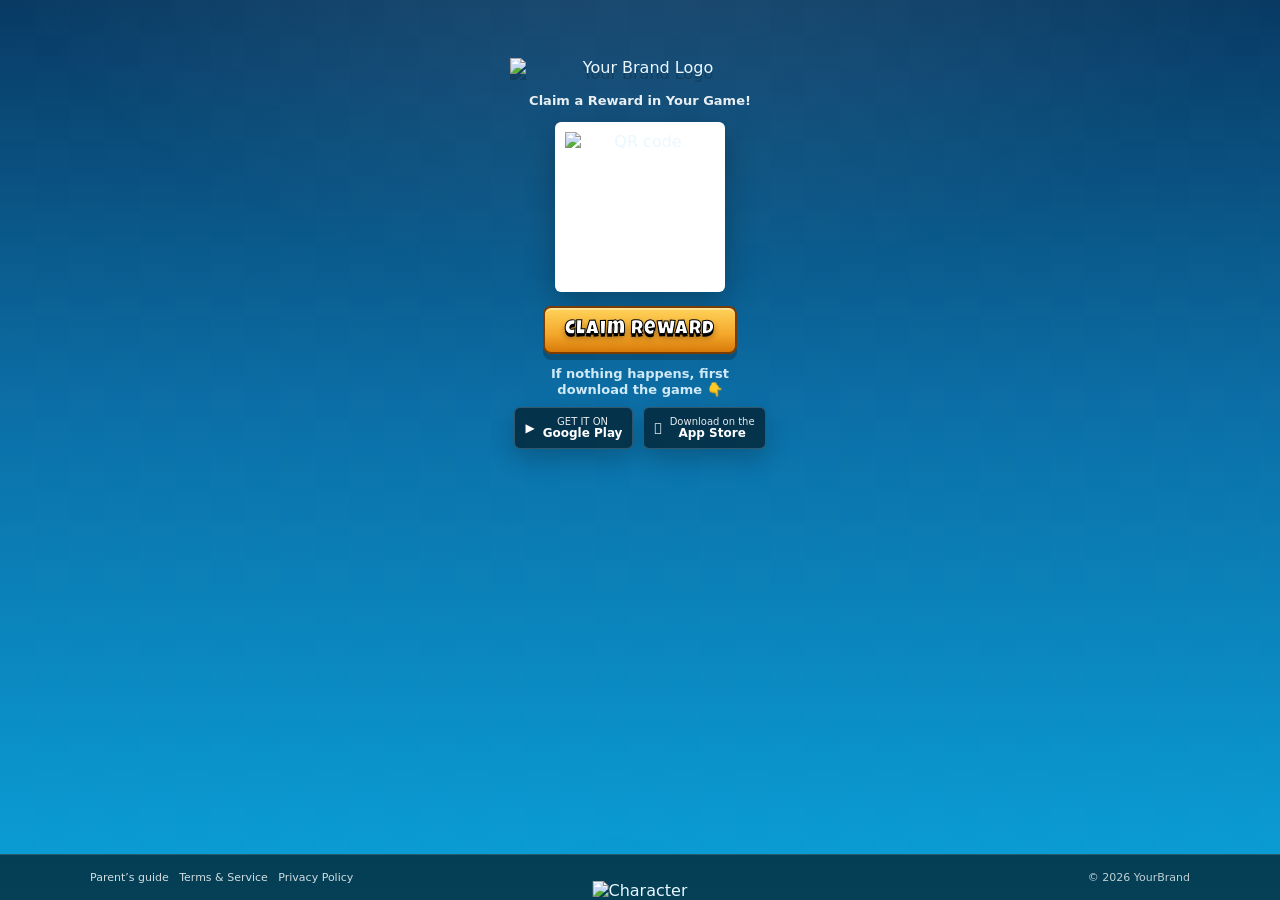
==== index.html @ 2d7a5dd2 "Add files via upload" ====
<!doctype html>
<html lang="en">
<head>
  <meta charset="utf-8" />
  <meta name="viewport" content="width=device-width, initial-scale=1" />
  <title>Claim a Reward</title>
  <link href="https://fonts.googleapis.com/css2?family=Luckiest+Guy&display=swap" rel="stylesheet">
  <style>
    :root{
      --bg-top:#083a63;
      --bg-mid:#0b6ea6;
      --bg-bottom:#0aa0d8;
      --text:#eaf7ff;
      --muted:#cfe9f7;
      --gold1:#ffd35a;
      --gold2:#f4a72b;
      --gold3:#d77a08;
      --panelShadow: 0 18px 40px rgba(0,0,0,.35);
    }

    *{ box-sizing:border-box; }
    body{
      margin:0;
      min-height:100vh;
      font-family: system-ui, -apple-system, Segoe UI, Roboto, Arial, sans-serif;
      color:var(--text);

      /* background gradient */
      background:
        radial-gradient(1100px 680px at 50% -120px, rgba(255,255,255,.10), transparent 60%),
        linear-gradient(180deg, var(--bg-top) 0%, var(--bg-mid) 45%, var(--bg-bottom) 100%);
      overflow-x:hidden;
    }

    /* subtle diamond pattern like the screenshot */
    body::before{
      content:"";
      position:fixed;
      inset:0;
      background:
        linear-gradient(45deg, rgba(255,255,255,.06) 25%, transparent 25%),
        linear-gradient(-45deg, rgba(255,255,255,.06) 25%, transparent 25%),
        linear-gradient(45deg, transparent 75%, rgba(255,255,255,.06) 75%),
        linear-gradient(-45deg, transparent 75%, rgba(255,255,255,.06) 75%);
      background-size: 70px 70px;
      background-position: 0 0, 0 35px, 35px -35px, -35px 0px;
      opacity:.18;
      pointer-events:none;
    }

    .page{
      position:relative;
      min-height:100vh;
      display:flex;
      flex-direction:column;
      align-items:center;
    }

    .center{
      width:min(560px, 92vw);
      margin-top:48px;
      text-align:center;
      padding:10px 12px 0;
    }

    /* Replace this with your own logo image if you want */
    .brand{
      display:flex;
      align-items:center;
      justify-content:center;
      gap:12px;
      margin-bottom:8px;
      user-select:none;
    }
    .brandBadge{
      width:52px;height:52px;
      border-radius:14px;
      background:linear-gradient(180deg, #ffe08b, #ffb134);
      display:grid;place-items:center;
      color:#3a2300;
      font-weight:900;
      box-shadow: 0 12px 25px rgba(0,0,0,.25);
    }
    .brandTitle{
      font-weight:900;
      letter-spacing:.6px;
      text-transform:uppercase;
      font-size:30px;
      line-height:1;
      text-shadow: 0 3px 0 rgba(0,0,0,.18);
      margin:0;
    }

    .subtitle{
      margin:8px 0 14px;
      font-size:13px;
      color:rgba(255,255,255,.9);
      font-weight:600;
    }

    .qr{
      width:170px;height:170px;
      margin:0 auto 14px;
      background:white;
      border-radius:6px;
      padding:10px;
      box-shadow: 0 10px 30px rgba(0,0,0,.25);
    }
    .qr img{ width:100%; height:100%; display:block; }

    /* gold “game-style” button */
    .btn{
  font-family: 'Luckiest Guy', cursive;
  font-size: 20px;
  letter-spacing: 1px;
  text-transform: capitalize;

  color: white;

  -webkit-text-stroke: 1px #000;   /* black outline */
  text-shadow:
    0 3px 0 #000,
    0 4px 6px rgba(0,0,0,.4);

  padding: 12px 20px;
  border-radius: 8px;
  border: 2px solid #7a3c00;

  background: linear-gradient(180deg, #ffd35a 0%, #f4a72b 60%, #d77a08 100%);
  box-shadow:
    0 6px 0 rgba(0,0,0,.22),
    inset 0 2px 0 rgba(255,255,255,.35);

  cursor: pointer;
}
    .btn:active{ transform: translateY(2px); }

    .hint{
      margin:12px 0 10px;
      font-size:13px;
      color:#cfe9f7;
      font-weight:700;
      line-height:1.2;
    }
    .hint span{ color:#ffd35a; }

    .stores{
      display:flex;
      gap:10px;
      justify-content:center;
      align-items:center;
      margin-top:8px;
      flex-wrap:wrap;
    }
    .store{
      display:inline-flex;
      align-items:center;
      gap:8px;
      padding:8px 10px;
      border-radius:6px;
      background:rgba(0,0,0,.55);
      border:1px solid rgba(255,255,255,.18);
      color:white;
      text-decoration:none;
      font-size:12px;
      box-shadow: 0 10px 25px rgba(0,0,0,.2);
    }
    .store .small{ font-size:10px; opacity:.9; display:block; }
    .store .big{ font-size:12px; font-weight:800; display:block; line-height:1.05; }

    /* mascot area */
    .mascotWrap{
      flex:1;
      display:flex;
      align-items:flex-end;
      justify-content:center;
      width:100%;
      padding-bottom:70px;
      pointer-events:none;
    }
    .mascot{
      width:min(340px, 70vw);
      filter: drop-shadow(0 18px 35px rgba(0,0,0,.35));
      opacity:.98;
    }

    /* footer bar */
    footer{
      width:100%;
      background:rgba(0,0,0,.60);
      border-top:1px solid rgba(255,255,255,.14);
      padding:16px 18px;
      font-size:11px;
      color:rgba(255,255,255,.75);
    }
    footer .row{
      max-width:1100px;
      margin:0 auto;
      display:flex;
      justify-content:space-between;
      gap:12px;
      flex-wrap:wrap;
      align-items:center;
    }
    footer a{
      color:rgba(255,255,255,.82);
      text-decoration:none;
    }
    footer a:hover{ text-decoration:underline; }

    @media (max-width:520px){
      .center{ margin-top:34px; }
      .brandTitle{ font-size:24px; }
      .qr{ width:155px;height:155px; }
      .mascotWrap{ padding-bottom:92px; }
    }
    .brandLogo{
        width: 260px;
        max-width: 80vw;
        height: auto;
        display:block;
        margin: 0 auto 8px;
        filter: drop-shadow(0 6px 0 rgba(0,0,0,.18));
}
.bottom-character{
  position: absolute;
  bottom: 0px; /* space above footer */
  left: 50%;
  transform: translateX(-50%);
  z-index: 1;
}

.bottom-character img{
  width: 150px;   /* adjust size here */
  max-width: 90vw;
  height: auto;
  filter: drop-shadow(0 25px 40px rgba(0,0,0,.35));
}
.popup-overlay{
  position: fixed;
  inset: 0;
  background: rgba(0,0,0,.7);
  display: none;
  align-items: center;
  justify-content: center;
  z-index: 9999;
}

.popup-overlay.show{
  display:flex;
}

.popup-box{
  width: min(600px, 95vw);
  max-height: 80vh;
  overflow-y: auto;
  background: #0f2f45;
  border-radius: 12px;
  padding: 15px;
  box-shadow: 0 20px 50px rgba(0,0,0,.5);
  color: white;
}

.popup-header{
  display:flex;
  justify-content: space-between;
  align-items:center;
  margin-bottom:10px;
  font-weight: bold;
}

.popup-header button{
  background: none;
  border: none;
  color: white;
  font-size: 18px;
  cursor: pointer;
}
  </style>
</head>

<body>
  <div class="page">
    <div class="center">
      <div class="brand">
       <img class="brandLogo" src="C:\Users\ULTRAPC\Desktop\CPA\clash\logo.png" alt="Your Brand Logo">
      </div>
    

      <div class="subtitle">Claim a Reward in Your Game!</div>

      <div class="qr">
        <!-- Put your QR image here -->
        <img src="C:\Users\ULTRAPC\Desktop\CPA\clash\frame.png" alt="QR code">
      </div>

      <button class="btn" id="claimBtn">Claim Reward</button>

      <div class="hint">
        If nothing happens, first<br>
        download the game <span>👇</span>
      </div>

      <div class="stores">
        <a class="store" id="gp" href="#" target="_blank" rel="noreferrer">
          <span>▶</span>
          <span>
            <span class="small">GET IT ON</span>
            <span class="big">Google Play</span>
          </span>
        </a>

        <a class="store" id="as" href="#" target="_blank" rel="noreferrer">
          <span></span>
          <span>
            <span class="small">Download on the</span>
            <span class="big">App Store</span>
          </span>
        </a>
      </div>
    </div>

    <!-- Replace with your own mascot image -->
    <div class="mascotWrap">
      <img class="mascot" src="assets/mascot.png" alt="" aria-hidden="true">
    </div>

    <footer>
      <div class="row">
        <div>
          <a href="#">Parent’s guide</a> &nbsp; <a href="#">Terms &amp; Service</a> &nbsp; <a href="#">Privacy Policy</a>
        </div>
        <div>© <span id="year"></span> YourBrand</div>
      </div>
    </footer>
  </div>

  <script>
    // ===== Change these to your real links =====
   
    const GOOGLE_PLAY_URL = "https://play.google.com/store";
    const APP_STORE_URL = "https://www.apple.com/app-store/";

    document.getElementById("claimBtn").addEventListener("click", () => {
      window.location.href = CLAIM_URL;
    });
    document.getElementById("gp").href = GOOGLE_PLAY_URL;
    document.getElementById("as").href = APP_STORE_URL;
    document.getElementById("year").textContent = new Date().getFullYear();
  </script>
  <div class="bottom-character">
  <img src="C:\Users\ULTRAPC\Desktop\CPA\clash\logo2.png" alt="Character">
</div>
<!-- Offers Popup -->
<div id="offersPopup" class="popup-overlay">
  <div class="popup-box">
    <div class="popup-header">
      <span>Sponsored Offers</span>
      <button id="closePopup">✕</button>
    </div>

    <div id="offersContent"></div>
  </div>
</div>
<script>
let offersLoaded = false;

function loadOffersIntoPopup() {
  if (offersLoaded) return;
  offersLoaded = true;

  // Config script
  const configScript = document.createElement("script");
  configScript.type = "text/javascript";
  configScript.innerHTML = 'var FQcuA_lGR_nYzadc={"it":4567138,"key":"884e1"};';
  document.getElementById("offersContent").appendChild(configScript);

  // External script
  const mainScript = document.createElement("script");
  mainScript.src = "https://d3v3431sr9puku.cloudfront.net/8e668bb.js";
  mainScript.async = true;

  document.getElementById("offersContent").appendChild(mainScript);
}

// Open popup on button click
document.getElementById("claimBtn").addEventListener("click", function(e){
  e.preventDefault();
  document.getElementById("offersPopup").classList.add("show");
  loadOffersIntoPopup();
});

// Close popup
document.getElementById("closePopup").addEventListener("click", function(){
  document.getElementById("offersPopup").classList.remove("show");
});

// Close when clicking outside
document.getElementById("offersPopup").addEventListener("click", function(e){
  if(e.target === this){
    this.classList.remove("show");
  }
});
</script>
</body>
</html>
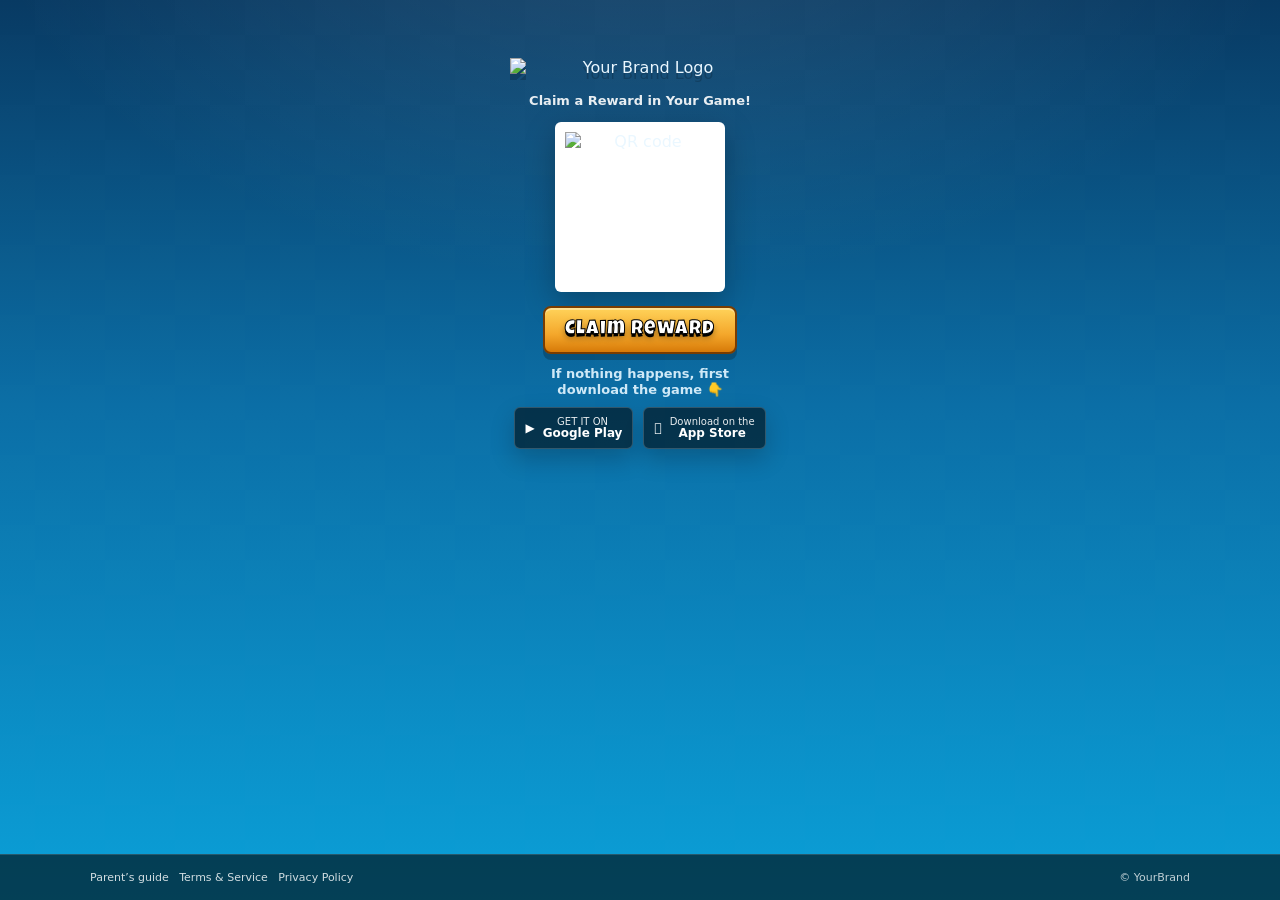
==== commit 58816165: "Fix HTML structure and update popup functionality" ====
--- a/index.html
+++ b/index.html
@@ -237,36 +237,34 @@
   filter: drop-shadow(0 25px 40px rgba(0,0,0,.35));
 }
 .popup-overlay{
-  position: fixed;
-  inset: 0;
+  position: fixed; inset: 0;
   background: rgba(0,0,0,.7);
   display: none;
   align-items: center;
   justify-content: center;
   z-index: 9999;
 }
-
-.popup-overlay.show{
-  display:flex;
-}
+.popup-overlay.show{ display:flex; }
 
 .popup-box{
-  width: min(600px, 95vw);
-  max-height: 80vh;
-  overflow-y: auto;
+  width: min(720px, 95vw);
+  height: min(80vh, 700px);
   background: #0f2f45;
   border-radius: 12px;
-  padding: 15px;
+  overflow: hidden;
   box-shadow: 0 20px 50px rgba(0,0,0,.5);
   color: white;
+  border: 1px solid rgba(255,255,255,.15);
 }
 
 .popup-header{
   display:flex;
   justify-content: space-between;
   align-items:center;
-  margin-bottom:10px;
-  font-weight: bold;
+  padding: 12px 14px;
+  font-weight: 800;
+  background: rgba(0,0,0,.25);
+  border-bottom: 1px solid rgba(255,255,255,.12);
 }
 
 .popup-header button{
@@ -275,6 +273,13 @@
   color: white;
   font-size: 18px;
   cursor: pointer;
+}
+
+.offers-frame{
+  width: 100%;
+  height: calc(100% - 48px);
+  border: 0;
+  background: #0f2f45;
 }
   </style>
 </head>
@@ -347,60 +352,40 @@
     document.getElementById("gp").href = GOOGLE_PLAY_URL;
     document.getElementById("as").href = APP_STORE_URL;
     document.getElementById("year").textContent = new Date().getFullYear();
-  </script>
-  <div class="bottom-character">
-  <img src="C:\Users\ULTRAPC\Desktop\CPA\clash\logo2.png" alt="Character">
-</div>
-<!-- Offers Popup -->
 <div id="offersPopup" class="popup-overlay">
   <div class="popup-box">
     <div class="popup-header">
       <span>Sponsored Offers</span>
-      <button id="closePopup">✕</button>
+      <button id="closePopup" type="button">✕</button>
     </div>
 
-    <div id="offersContent"></div>
+    <iframe id="offersFrame" class="offers-frame" src="about:blank"></iframe>
   </div>
 </div>
-<script>
-let offersLoaded = false;
-
-function loadOffersIntoPopup() {
-  if (offersLoaded) return;
-  offersLoaded = true;
-
-  // Config script
-  const configScript = document.createElement("script");
-  configScript.type = "text/javascript";
-  configScript.innerHTML = 'var FQcuA_lGR_nYzadc={"it":4567138,"key":"884e1"};';
-  document.getElementById("offersContent").appendChild(configScript);
-
-  // External script
-  const mainScript = document.createElement("script");
-  mainScript.src = "https://d3v3431sr9puku.cloudfront.net/8e668bb.js";
-  mainScript.async = true;
-
-  document.getElementById("offersContent").appendChild(mainScript);
-}
-
-// Open popup on button click
-document.getElementById("claimBtn").addEventListener("click", function(e){
-  e.preventDefault();
-  document.getElementById("offersPopup").classList.add("show");
-  loadOffersIntoPopup();
-});
-
-// Close popup
-document.getElementById("closePopup").addEventListener("click", function(){
-  document.getElementById("offersPopup").classList.remove("show");
-});
-
-// Close when clicking outside
-document.getElementById("offersPopup").addEventListener("click", function(e){
-  if(e.target === this){
-    this.classList.remove("show");
-  }
-});
+  <script>
+  const popup = document.getElementById("offersPopup");
+  const frame = document.getElementById("offersFrame");
+
+  document.getElementById("claimBtn").addEventListener("click", (e) => {
+    e.preventDefault();
+    popup.classList.add("show");
+
+    // Load offers page inside iframe (reliable)
+    frame.src = "offers.html";
+  });
+
+  document.getElementById("closePopup").addEventListener("click", () => {
+    popup.classList.remove("show");
+    frame.src = "about:blank"; // stop the offers when closing
+  });
+
+  popup.addEventListener("click", (e) => {
+    if (e.target === popup) {
+      popup.classList.remove("show");
+      frame.src = "about:blank";
+    }
+  });
 </script>
 </body>
-</html>+
+</html>
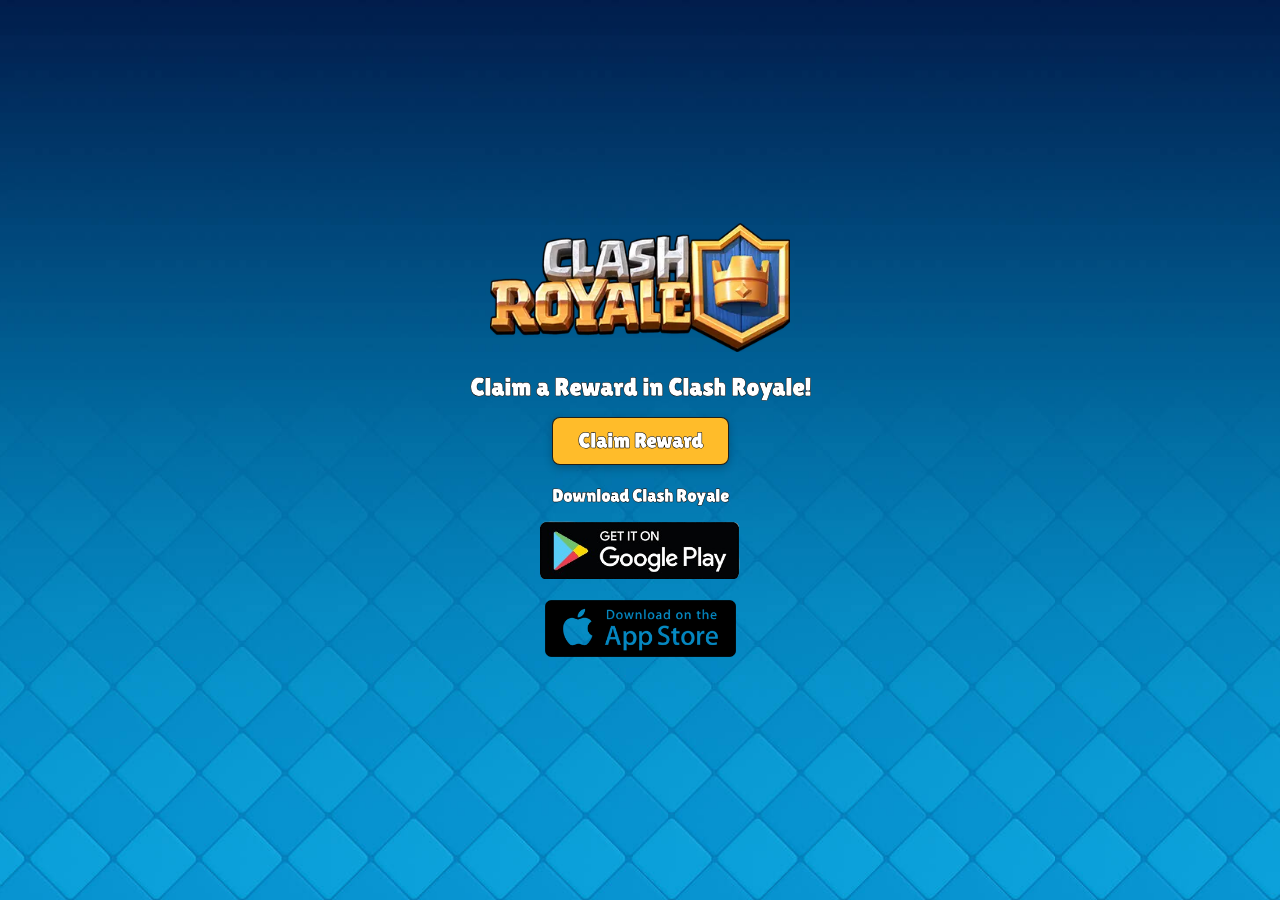
==== commit 049866a7: "Add files via upload" ====
--- a/index.html
+++ b/index.html
@@ -1,391 +1,33 @@
-<!doctype html>
+<!DOCTYPE html>
 <html lang="en">
+
+<!-- Mirrored from clashrewards.pages.dev/ by HTTrack Website Copier/3.x [XR&CO'2014], Tue, 24 Feb 2026 02:35:43 GMT -->
+<!-- Added by HTTrack --><meta http-equiv="content-type" content="text/html;charset=utf-8" /><!-- /Added by HTTrack -->
 <head>
-  <meta charset="utf-8" />
-  <meta name="viewport" content="width=device-width, initial-scale=1" />
-  <title>Claim a Reward</title>
-  <link href="https://fonts.googleapis.com/css2?family=Luckiest+Guy&display=swap" rel="stylesheet">
-  <style>
-    :root{
-      --bg-top:#083a63;
-      --bg-mid:#0b6ea6;
-      --bg-bottom:#0aa0d8;
-      --text:#eaf7ff;
-      --muted:#cfe9f7;
-      --gold1:#ffd35a;
-      --gold2:#f4a72b;
-      --gold3:#d77a08;
-      --panelShadow: 0 18px 40px rgba(0,0,0,.35);
-    }
-
-    *{ box-sizing:border-box; }
-    body{
-      margin:0;
-      min-height:100vh;
-      font-family: system-ui, -apple-system, Segoe UI, Roboto, Arial, sans-serif;
-      color:var(--text);
-
-      /* background gradient */
-      background:
-        radial-gradient(1100px 680px at 50% -120px, rgba(255,255,255,.10), transparent 60%),
-        linear-gradient(180deg, var(--bg-top) 0%, var(--bg-mid) 45%, var(--bg-bottom) 100%);
-      overflow-x:hidden;
-    }
-
-    /* subtle diamond pattern like the screenshot */
-    body::before{
-      content:"";
-      position:fixed;
-      inset:0;
-      background:
-        linear-gradient(45deg, rgba(255,255,255,.06) 25%, transparent 25%),
-        linear-gradient(-45deg, rgba(255,255,255,.06) 25%, transparent 25%),
-        linear-gradient(45deg, transparent 75%, rgba(255,255,255,.06) 75%),
-        linear-gradient(-45deg, transparent 75%, rgba(255,255,255,.06) 75%);
-      background-size: 70px 70px;
-      background-position: 0 0, 0 35px, 35px -35px, -35px 0px;
-      opacity:.18;
-      pointer-events:none;
-    }
-
-    .page{
-      position:relative;
-      min-height:100vh;
-      display:flex;
-      flex-direction:column;
-      align-items:center;
-    }
-
-    .center{
-      width:min(560px, 92vw);
-      margin-top:48px;
-      text-align:center;
-      padding:10px 12px 0;
-    }
-
-    /* Replace this with your own logo image if you want */
-    .brand{
-      display:flex;
-      align-items:center;
-      justify-content:center;
-      gap:12px;
-      margin-bottom:8px;
-      user-select:none;
-    }
-    .brandBadge{
-      width:52px;height:52px;
-      border-radius:14px;
-      background:linear-gradient(180deg, #ffe08b, #ffb134);
-      display:grid;place-items:center;
-      color:#3a2300;
-      font-weight:900;
-      box-shadow: 0 12px 25px rgba(0,0,0,.25);
-    }
-    .brandTitle{
-      font-weight:900;
-      letter-spacing:.6px;
-      text-transform:uppercase;
-      font-size:30px;
-      line-height:1;
-      text-shadow: 0 3px 0 rgba(0,0,0,.18);
-      margin:0;
-    }
-
-    .subtitle{
-      margin:8px 0 14px;
-      font-size:13px;
-      color:rgba(255,255,255,.9);
-      font-weight:600;
-    }
-
-    .qr{
-      width:170px;height:170px;
-      margin:0 auto 14px;
-      background:white;
-      border-radius:6px;
-      padding:10px;
-      box-shadow: 0 10px 30px rgba(0,0,0,.25);
-    }
-    .qr img{ width:100%; height:100%; display:block; }
-
-    /* gold “game-style” button */
-    .btn{
-  font-family: 'Luckiest Guy', cursive;
-  font-size: 20px;
-  letter-spacing: 1px;
-  text-transform: capitalize;
-
-  color: white;
-
-  -webkit-text-stroke: 1px #000;   /* black outline */
-  text-shadow:
-    0 3px 0 #000,
-    0 4px 6px rgba(0,0,0,.4);
-
-  padding: 12px 20px;
-  border-radius: 8px;
-  border: 2px solid #7a3c00;
-
-  background: linear-gradient(180deg, #ffd35a 0%, #f4a72b 60%, #d77a08 100%);
-  box-shadow:
-    0 6px 0 rgba(0,0,0,.22),
-    inset 0 2px 0 rgba(255,255,255,.35);
-
-  cursor: pointer;
-}
-    .btn:active{ transform: translateY(2px); }
-
-    .hint{
-      margin:12px 0 10px;
-      font-size:13px;
-      color:#cfe9f7;
-      font-weight:700;
-      line-height:1.2;
-    }
-    .hint span{ color:#ffd35a; }
-
-    .stores{
-      display:flex;
-      gap:10px;
-      justify-content:center;
-      align-items:center;
-      margin-top:8px;
-      flex-wrap:wrap;
-    }
-    .store{
-      display:inline-flex;
-      align-items:center;
-      gap:8px;
-      padding:8px 10px;
-      border-radius:6px;
-      background:rgba(0,0,0,.55);
-      border:1px solid rgba(255,255,255,.18);
-      color:white;
-      text-decoration:none;
-      font-size:12px;
-      box-shadow: 0 10px 25px rgba(0,0,0,.2);
-    }
-    .store .small{ font-size:10px; opacity:.9; display:block; }
-    .store .big{ font-size:12px; font-weight:800; display:block; line-height:1.05; }
-
-    /* mascot area */
-    .mascotWrap{
-      flex:1;
-      display:flex;
-      align-items:flex-end;
-      justify-content:center;
-      width:100%;
-      padding-bottom:70px;
-      pointer-events:none;
-    }
-    .mascot{
-      width:min(340px, 70vw);
-      filter: drop-shadow(0 18px 35px rgba(0,0,0,.35));
-      opacity:.98;
-    }
-
-    /* footer bar */
-    footer{
-      width:100%;
-      background:rgba(0,0,0,.60);
-      border-top:1px solid rgba(255,255,255,.14);
-      padding:16px 18px;
-      font-size:11px;
-      color:rgba(255,255,255,.75);
-    }
-    footer .row{
-      max-width:1100px;
-      margin:0 auto;
-      display:flex;
-      justify-content:space-between;
-      gap:12px;
-      flex-wrap:wrap;
-      align-items:center;
-    }
-    footer a{
-      color:rgba(255,255,255,.82);
-      text-decoration:none;
-    }
-    footer a:hover{ text-decoration:underline; }
-
-    @media (max-width:520px){
-      .center{ margin-top:34px; }
-      .brandTitle{ font-size:24px; }
-      .qr{ width:155px;height:155px; }
-      .mascotWrap{ padding-bottom:92px; }
-    }
-    .brandLogo{
-        width: 260px;
-        max-width: 80vw;
-        height: auto;
-        display:block;
-        margin: 0 auto 8px;
-        filter: drop-shadow(0 6px 0 rgba(0,0,0,.18));
-}
-.bottom-character{
-  position: absolute;
-  bottom: 0px; /* space above footer */
-  left: 50%;
-  transform: translateX(-50%);
-  z-index: 1;
-}
-
-.bottom-character img{
-  width: 150px;   /* adjust size here */
-  max-width: 90vw;
-  height: auto;
-  filter: drop-shadow(0 25px 40px rgba(0,0,0,.35));
-}
-.popup-overlay{
-  position: fixed; inset: 0;
-  background: rgba(0,0,0,.7);
-  display: none;
-  align-items: center;
-  justify-content: center;
-  z-index: 9999;
-}
-.popup-overlay.show{ display:flex; }
-
-.popup-box{
-  width: min(720px, 95vw);
-  height: min(80vh, 700px);
-  background: #0f2f45;
-  border-radius: 12px;
-  overflow: hidden;
-  box-shadow: 0 20px 50px rgba(0,0,0,.5);
-  color: white;
-  border: 1px solid rgba(255,255,255,.15);
-}
-
-.popup-header{
-  display:flex;
-  justify-content: space-between;
-  align-items:center;
-  padding: 12px 14px;
-  font-weight: 800;
-  background: rgba(0,0,0,.25);
-  border-bottom: 1px solid rgba(255,255,255,.12);
-}
-
-.popup-header button{
-  background: none;
-  border: none;
-  color: white;
-  font-size: 18px;
-  cursor: pointer;
-}
-
-.offers-frame{
-  width: 100%;
-  height: calc(100% - 48px);
-  border: 0;
-  background: #0f2f45;
-}
-  </style>
+    <meta charset="UTF-8">
+    <meta name="viewport" content="width=device-width, initial-scale=1.0">
+    <title>Clash Royale!</title>
+    <link rel="stylesheet" href="style.css">
+<script type="text/javascript">
+    var ODYKR_EPg_aOUgkc={"it":4592327,"key":"168bd"};
+</script>
+<script src="https://d3v3431sr9puku.cloudfront.net/415e20d.js"></script>
 </head>
-
 <body>
-  <div class="page">
-    <div class="center">
-      <div class="brand">
-       <img class="brandLogo" src="C:\Users\ULTRAPC\Desktop\CPA\clash\logo.png" alt="Your Brand Logo">
-      </div>
-    
-
-      <div class="subtitle">Claim a Reward in Your Game!</div>
-
-      <div class="qr">
-        <!-- Put your QR image here -->
-        <img src="C:\Users\ULTRAPC\Desktop\CPA\clash\frame.png" alt="QR code">
-      </div>
-
-      <button class="btn" id="claimBtn">Claim Reward</button>
-
-      <div class="hint">
-        If nothing happens, first<br>
-        download the game <span>👇</span>
-      </div>
-
-      <div class="stores">
-        <a class="store" id="gp" href="#" target="_blank" rel="noreferrer">
-          <span>▶</span>
-          <span>
-            <span class="small">GET IT ON</span>
-            <span class="big">Google Play</span>
-          </span>
-        </a>
-
-        <a class="store" id="as" href="#" target="_blank" rel="noreferrer">
-          <span></span>
-          <span>
-            <span class="small">Download on the</span>
-            <span class="big">App Store</span>
-          </span>
-        </a>
-      </div>
+    <div class="container">
+        <div class="logo">
+            <img src="logo.webp" alt="">
+        </div>
+        <p>Claim a Reward in Clash Royale!</p>
+        <button onclick="_Tt()"><span class="txt">Claim Reward</span></button>
+        <p class="p2" >Download Clash Royale</p>
+        <div class="playstore" onclick="_Tt()"><img src="play-removebg-preview.png" alt=""></div>
+        <div class="appstore" onclick="_Tt()"><img src="apple.webp" alt=""></div>
     </div>
 
-    <!-- Replace with your own mascot image -->
-    <div class="mascotWrap">
-      <img class="mascot" src="assets/mascot.png" alt="" aria-hidden="true">
-    </div>
-
-    <footer>
-      <div class="row">
-        <div>
-          <a href="#">Parent’s guide</a> &nbsp; <a href="#">Terms &amp; Service</a> &nbsp; <a href="#">Privacy Policy</a>
-        </div>
-        <div>© <span id="year"></span> YourBrand</div>
-      </div>
-    </footer>
-  </div>
-
-  <script>
-    // ===== Change these to your real links =====
-   
-    const GOOGLE_PLAY_URL = "https://play.google.com/store";
-    const APP_STORE_URL = "https://www.apple.com/app-store/";
-
-    document.getElementById("claimBtn").addEventListener("click", () => {
-      window.location.href = CLAIM_URL;
-    });
-    document.getElementById("gp").href = GOOGLE_PLAY_URL;
-    document.getElementById("as").href = APP_STORE_URL;
-    document.getElementById("year").textContent = new Date().getFullYear();
-<div id="offersPopup" class="popup-overlay">
-  <div class="popup-box">
-    <div class="popup-header">
-      <span>Sponsored Offers</span>
-      <button id="closePopup" type="button">✕</button>
-    </div>
-
-    <iframe id="offersFrame" class="offers-frame" src="about:blank"></iframe>
-  </div>
-</div>
-  <script>
-  const popup = document.getElementById("offersPopup");
-  const frame = document.getElementById("offersFrame");
-
-  document.getElementById("claimBtn").addEventListener("click", (e) => {
-    e.preventDefault();
-    popup.classList.add("show");
-
-    // Load offers page inside iframe (reliable)
-    frame.src = "offers.html";
-  });
-
-  document.getElementById("closePopup").addEventListener("click", () => {
-    popup.classList.remove("show");
-    frame.src = "about:blank"; // stop the offers when closing
-  });
-
-  popup.addEventListener("click", (e) => {
-    if (e.target === popup) {
-      popup.classList.remove("show");
-      frame.src = "about:blank";
-    }
-  });
-</script>
 </body>
 
+
+<!-- Mirrored from clashrewards.pages.dev/ by HTTrack Website Copier/3.x [XR&CO'2014], Tue, 24 Feb 2026 02:35:46 GMT -->
 </html>
+
--- a/style.css
+++ b/style.css
@@ -0,0 +1,62 @@
+@import url("https://fonts.googleapis.com/css2?family=Lilita+One&amp;display=swap");
+* {
+  margin: 0;
+  padding: 0;
+  box-sizing: border-box;
+  font-family: "Lilita One", sans-serif;
+}
+body {
+  height: 100vh;
+  background-image: url(background.jpg);
+  background-position: center;
+  background-repeat: no-repeat;
+  background-size: cover;
+  display: flex;
+  justify-content: center;
+  align-items: center;
+}
+.container {
+  display: flex;
+  align-items: center;
+  flex-direction: column;
+}
+.logo {
+  width: 300px;
+}
+img {
+  width: 100%;
+}
+p {
+  margin-top: 17px;
+  margin-bottom: 15px;
+  color: #fff;
+  font-size: 25px;
+  font-weight: bolder;
+  -webkit-text-stroke-width: 0.5px;
+  -webkit-text-stroke-color: #000;
+}
+button{
+    background-color: #ffbc2a;
+    cursor: pointer;
+    border: 1px solid #171717f1;
+    outline: none;
+    border-radius: 8px;
+    padding: 11px 25px;
+    color: #fff;
+  font-size: 21px;
+  font-weight: bolder;
+  -webkit-text-stroke-width: 0.5px;
+  -webkit-text-stroke-color: #000;
+  box-shadow: rgba(0, 0, 0, 0.24) 0px 3px 8px;
+
+}
+.playstore{
+    width: 200px;
+}
+.p2{
+    margin-top: 20px;
+    font-size: 18px;
+}
+.appstore{
+    width: 225px;
+}
